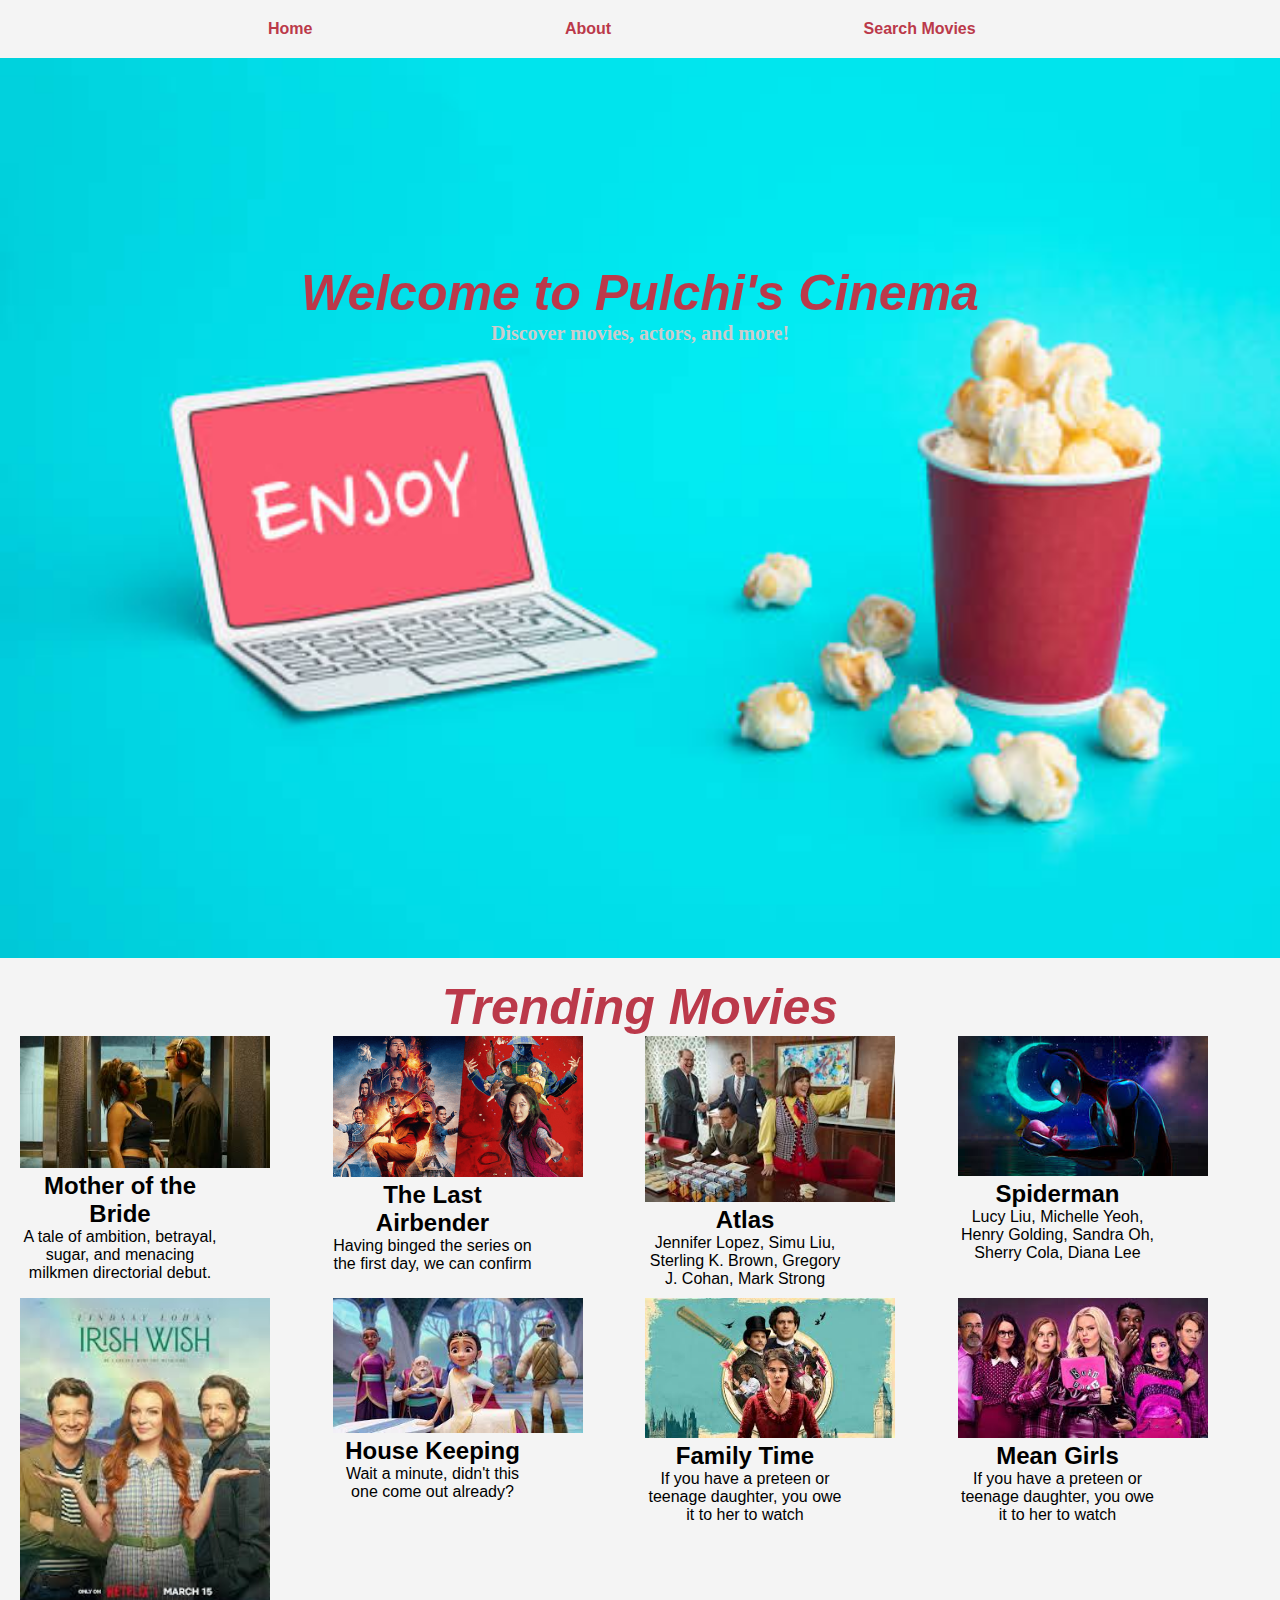
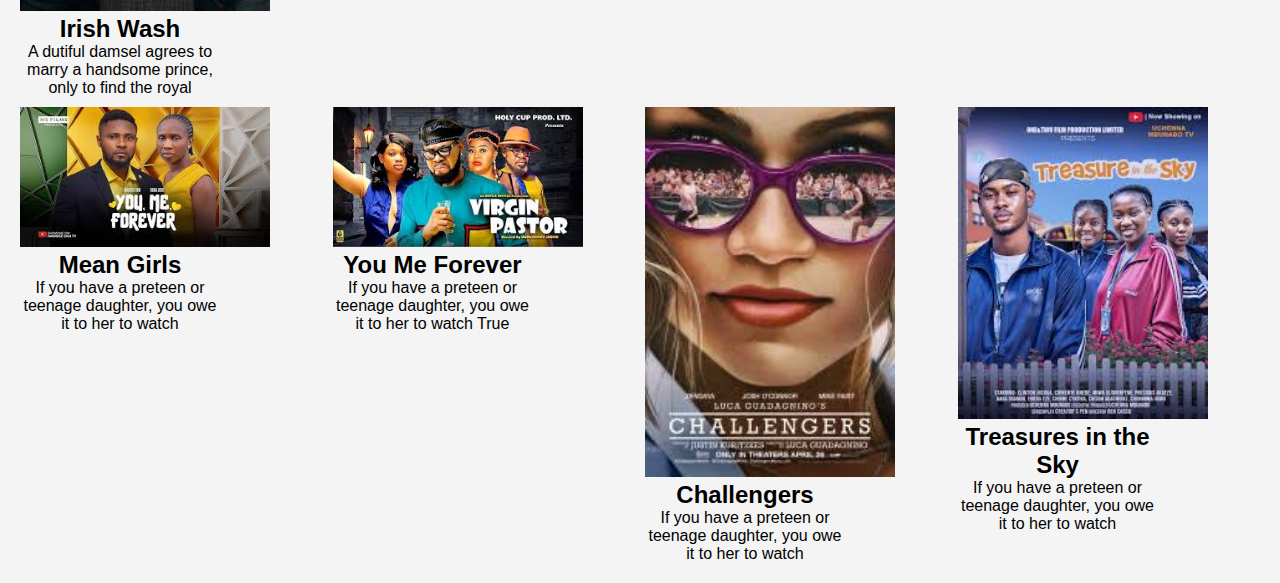
==== index.html @ db787cc2 "first commit" ====
<!DOCTYPE html>
<html lang="en">

<head>
    <meta charset="UTF-8">
    <meta name="viewport" content="width=device-width, initial-scale=1.0">
    <title>Home - Pulch Cinema</title>
    <link rel="stylesheet" href="./assets/style.css">
</head>

<body>
    <nav>
        <ul>
            <li><a href="index.html">Home</a></li>
            <li><a href="about.html">About</a></li>
            <li><a href="search.html">Search Movies</a></li>
        </ul>
    </nav>
    <section class="hero">
        <h1 class="welcome">Welcome to Pulchi's Cinema</h1>
        <p class="content">Discover movies, actors, and more!</p>
    </section>

    <section class="trends-container">
        <h1>Trending Movies</h1>

        <div class="trends">
            <div class="container">
                <img src="./assets/images/trailer1.png" alt="image" class="imagee">
                <h2>Mother of the Bride</h2>
                <p>A tale of ambition, betrayal, sugar, and menacing milkmen directorial debut.</p>
            </div>
            <div class="container">
                <img src="./assets/images/trailer2.png" alt="image" class="imagee">
                <h2>The Last Airbender</h2>
                <p>Having binged the series on the first day, we can confirm</p>
            </div>
            <div class="container">
                <img src="./assets/images/trailer3.png" alt="image" class="imagee">
                <h2>Atlas</h2>
                <p>Jennifer Lopez, Simu Liu, Sterling K. Brown, Gregory J. Cohan, Mark Strong</p>
            </div>
            <div class="container">
                <img src="./assets/images/trailer4.png" alt="image" class="imagee">
                <h2>Spiderman</h2>
                <p>Lucy Liu, Michelle Yeoh, Henry Golding, Sandra Oh, Sherry Cola, Diana Lee</p>
            </div>
            <div class="container">
                <img src="./assets/images/trailer5.png" alt="image" class="imagee">
                <h2>Irish Wash</h2>
                <p>A dutiful damsel agrees to marry a handsome prince, only to find the royal</p>
            </div>
            <div class="container">
                <img src="./assets/images/trailer6.png" alt="image" class="imagee">
                <h2>House Keeping</h2>
                <p>Wait a minute, didn't this one come out already?</p>
            </div>
            <div class="container">
                <img src="./assets/images/trailer7.png" alt="image" class="imagee">
                <h2>Family Time</h2>
                <p>If you have a preteen or teenage daughter, you owe it to her to watch</p>
            </div>
            <div class="container">
                <img src="./assets/images/trailer8.png" alt="image" class="imagee">
                <h2>Mean Girls</h2>
                <p>If you have a preteen or teenage daughter, you owe it to her to watch</p>
            </div>
            <div class="container">
                <img src="./assets/images/trailer9.png" alt="image" class="imagee">
                <h2>Mean Girls</h2>
                <p>If you have a preteen or teenage daughter, you owe it to her to watch</p>
            </div>
            <div class="container">
                <img src="./assets/images/trailer10.png" alt="image" class="imagee">
                <h2>You Me Forever</h2>
                <p>If you have a preteen or teenage daughter, you owe it to her to watch True</p>
            </div>
            <div class="container">
                <img src="./assets/images/trailer11.png" alt="image" class="imagee">
                <h2>Challengers</h2>
                <p>If you have a preteen or teenage daughter, you owe it to her to watch</p>
            </div>
            <div class="container">
                <img src="./assets/images/trailer12.png" alt="image" class="imagee">
                <h2>Treasures in the Sky</h2>
                <p>If you have a preteen or teenage daughter, you owe it to her to watch</p>
            </div>
        </div>

    </section>
</body>

</html>
---- assets/style.css ----
* {
    margin: 0;
    padding: 0;
    box-sizing: border-box;
    
}
body {
    font-family: Arial, sans-serif;
    margin: 0;
    padding: 0;
    background-color: #f4f4f4;
    /* width: 100%;
    display: block;
    justify-content: center;*/
}

nav ul {
    list-style-type: none;
    padding: 20px;
    /* background-color: #00e7ee; */
    /* height: 16vh; */
}

nav ul li {
    display: inline;
    margin-left: 20%;
   
}

nav ul li a {
    color: #bb394a;
    text-decoration: none;
    font-weight: bolder;
    font-size: 16px;
}

h1 {
    color: #bb394a;
    font-size: 50px;
    font-style: oblique;
}

section {
    padding: 20px;
    text-align: center;
}

input[type="text"] {
    padding: 10px;
    width: 250px;
    border-radius: 4px;
    border: 1px solid #ccc;
}

button {
    padding: 10px;
    background-color: #bb394a;
    color: white;
    border: none;
    border-radius: 4px;
    cursor: pointer;
}

button:hover {
    background-color: #4cae4c;
}

#movie-results {
    margin-top: 10px;
    /* width: 100%; */
}

#movie-results ul {
    display: flex;
    flex-wrap: wrap;
    display: grid;
grid-template-columns: repeat(4, 1fr);
grid-template-rows: repeat(4, 1fr);
grid-column-gap: 10px;
grid-row-gap: 50px;
list-style-type: none;
}

.hero {
    background-image: url(./images/hero.png);
    background-repeat: no-repeat;
    background-position: relative;
    background-size: cover;
    width: 100%;
    height: 100vh;
}

.welcome {
  padding-top: 15%;
}

.content {
    color: #ccc;
    font-size: 20px;
    font-family: Georgia, 'Times New Roman', Times, serif;
    font-weight: bold;
}

/* .trends-container {
    width: 100%;
} */

.container {
    width: 200px;
    /* margin-right: 30px; */
}

.imagee {
    width: 250px;
}

.trends {
    display: grid;
    /* margin-left: 50px;
    margin-right: 50px; */
grid-template-columns: repeat(4, 1fr);
/* grid-template-rows: repeat(3, 1fr); */
grid-column-gap: 10px;
grid-row-gap: 10px;
width: 100%;

/* display: flex;
    flex-wrap: wrap;
    display: grid;
grid-template-columns: repeat(4, 1fr);
grid-template-rows: repeat(4, 1fr);
grid-column-gap: 10px;
grid-row-gap: 50px;
width: 100%; */
}
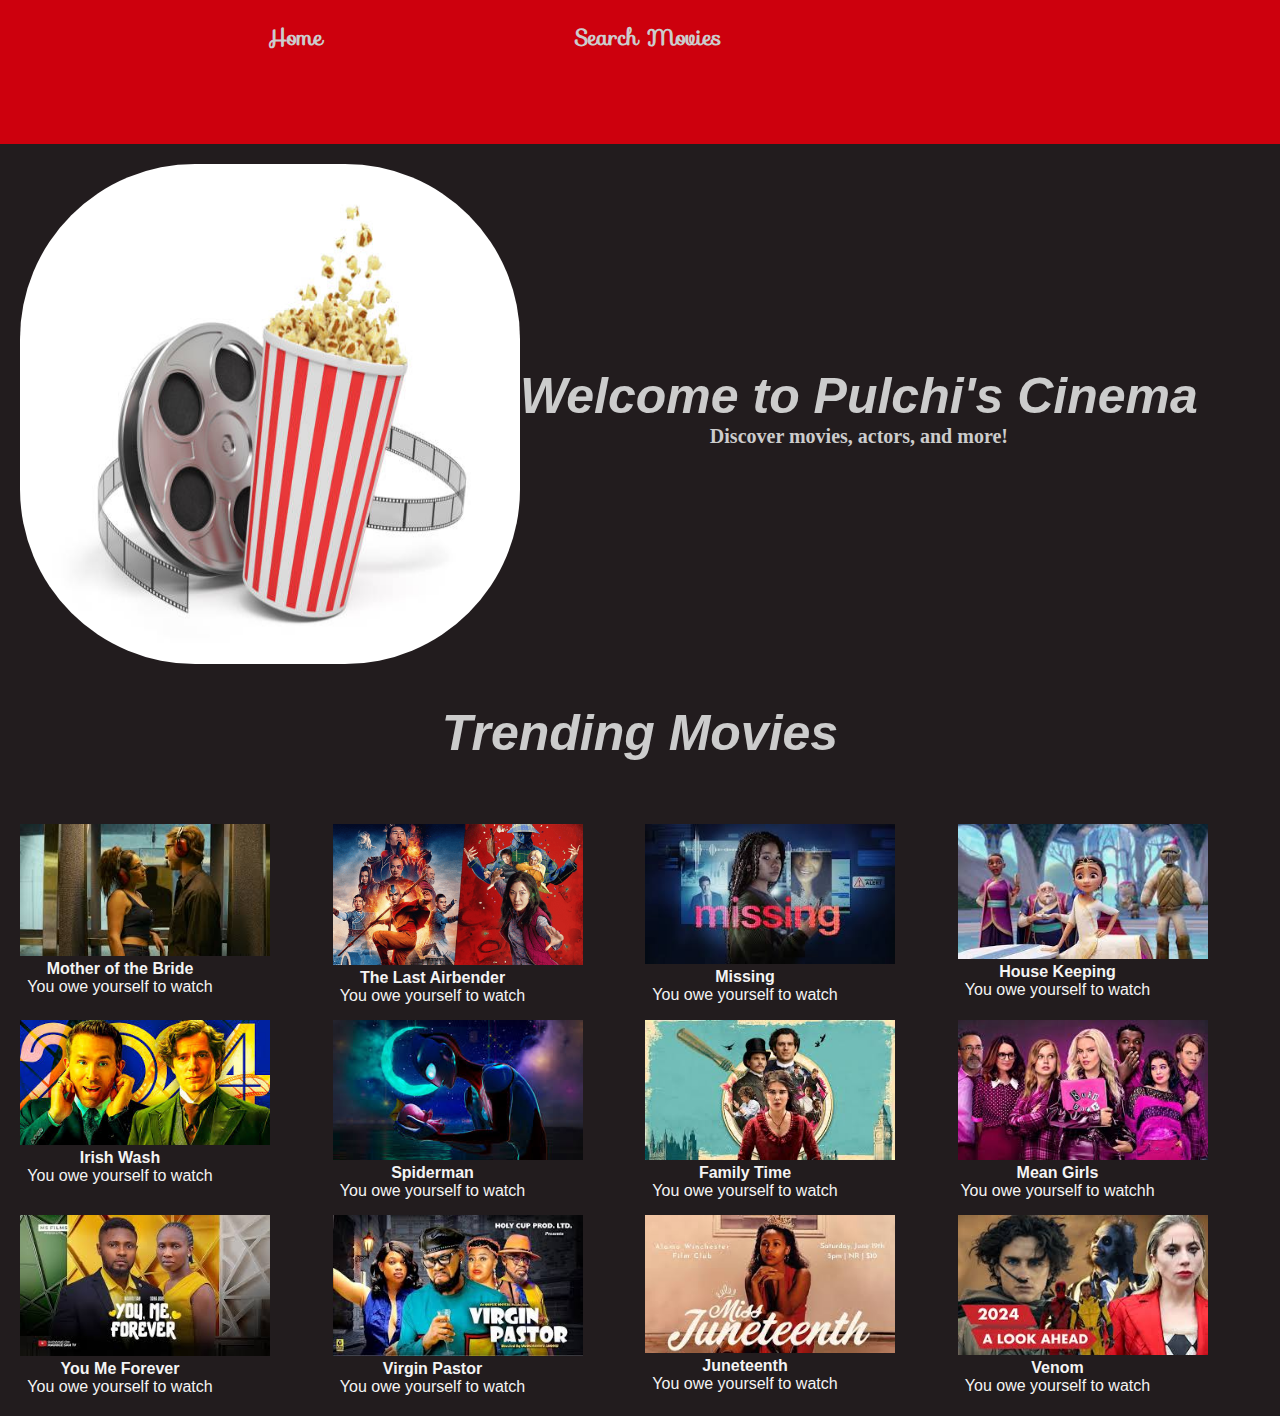
==== commit 97ea160e: "took one section out" ====
--- a/index.html
+++ b/index.html
@@ -6,19 +6,23 @@
     <meta name="viewport" content="width=device-width, initial-scale=1.0">
     <title>Home - Pulch Cinema</title>
     <link rel="stylesheet" href="./assets/style.css">
+    <link href='https://fonts.googleapis.com/css?family=Sofia' rel='stylesheet'>
 </head>
 
 <body>
     <nav>
         <ul>
             <li><a href="index.html">Home</a></li>
-            <li><a href="about.html">About</a></li>
+            <!-- <li><a href="about.html">About</a></li> -->
             <li><a href="search.html">Search Movies</a></li>
         </ul>
     </nav>
     <section class="hero">
-        <h1 class="welcome">Welcome to Pulchi's Cinema</h1>
-        <p class="content">Discover movies, actors, and more!</p>
+        <img src="./assets/images/reel.png" alt="image" id="image">
+        <div>
+            <h1 class="welcome">Welcome to Pulchi's Cinema</h1>
+            <p class="content">Discover movies, actors, and more!</p>
+        </div>
     </section>
 
     <section class="trends-container">
@@ -27,63 +31,63 @@
         <div class="trends">
             <div class="container">
                 <img src="./assets/images/trailer1.png" alt="image" class="imagee">
-                <h2>Mother of the Bride</h2>
-                <p>A tale of ambition, betrayal, sugar, and menacing milkmen directorial debut.</p>
+                <h4>Mother of the Bride</h4>
+                <p>You owe yourself to watch</p>
             </div>
             <div class="container">
                 <img src="./assets/images/trailer2.png" alt="image" class="imagee">
-                <h2>The Last Airbender</h2>
-                <p>Having binged the series on the first day, we can confirm</p>
+                <h4>The Last Airbender</h4>
+                <p>You owe yourself to watch</p>
             </div>
             <div class="container">
-                <img src="./assets/images/trailer3.png" alt="image" class="imagee">
-                <h2>Atlas</h2>
-                <p>Jennifer Lopez, Simu Liu, Sterling K. Brown, Gregory J. Cohan, Mark Strong</p>
+                <img src="./assets/images/trailer16.png" alt="image" class="imagee">
+                <h4>Missing</h4>
+                <p>You owe yourself to watch</p>
+            </div>
+            <div class="container">
+                <img src="./assets/images/trailer6.png" alt="image" class="imagee">
+                <h4>House Keeping</h4>
+                <p>You owe yourself to watch</p>
+            </div>
+            <div class="container">
+                <img src="./assets/images/trailer15.png" alt="image" class="imagee">
+                <h4>Irish Wash</h4>
+                <p>You owe yourself to watch</p>
             </div>
             <div class="container">
                 <img src="./assets/images/trailer4.png" alt="image" class="imagee">
-                <h2>Spiderman</h2>
-                <p>Lucy Liu, Michelle Yeoh, Henry Golding, Sandra Oh, Sherry Cola, Diana Lee</p>
-            </div>
-            <div class="container">
-                <img src="./assets/images/trailer5.png" alt="image" class="imagee">
-                <h2>Irish Wash</h2>
-                <p>A dutiful damsel agrees to marry a handsome prince, only to find the royal</p>
-            </div>
-            <div class="container">
-                <img src="./assets/images/trailer6.png" alt="image" class="imagee">
-                <h2>House Keeping</h2>
-                <p>Wait a minute, didn't this one come out already?</p>
+                <h4>Spiderman</h4>
+                <p>You owe yourself to watch</p>
             </div>
             <div class="container">
                 <img src="./assets/images/trailer7.png" alt="image" class="imagee">
-                <h2>Family Time</h2>
-                <p>If you have a preteen or teenage daughter, you owe it to her to watch</p>
+                <h4>Family Time</h4>
+                <p>You owe yourself to watch</p>
             </div>
             <div class="container">
                 <img src="./assets/images/trailer8.png" alt="image" class="imagee">
-                <h2>Mean Girls</h2>
-                <p>If you have a preteen or teenage daughter, you owe it to her to watch</p>
+                <h4>Mean Girls</h4>
+                <p>You owe yourself to watchh</p>
             </div>
             <div class="container">
                 <img src="./assets/images/trailer9.png" alt="image" class="imagee">
-                <h2>Mean Girls</h2>
-                <p>If you have a preteen or teenage daughter, you owe it to her to watch</p>
+                <h4>You Me Forever</h4>
+                <p>You owe yourself to watch</p>
             </div>
             <div class="container">
                 <img src="./assets/images/trailer10.png" alt="image" class="imagee">
-                <h2>You Me Forever</h2>
-                <p>If you have a preteen or teenage daughter, you owe it to her to watch True</p>
+                <h4>Virgin Pastor</h4>
+                <p>You owe yourself to watch</p>
             </div>
             <div class="container">
-                <img src="./assets/images/trailer11.png" alt="image" class="imagee">
-                <h2>Challengers</h2>
-                <p>If you have a preteen or teenage daughter, you owe it to her to watch</p>
+                <img src="./assets/images/trailer14.png" alt="image" class="imagee">
+                <h4>Juneteenth</h4>
+                <p>You owe yourself to watch</p>
             </div>
             <div class="container">
-                <img src="./assets/images/trailer12.png" alt="image" class="imagee">
-                <h2>Treasures in the Sky</h2>
-                <p>If you have a preteen or teenage daughter, you owe it to her to watch</p>
+                <img src="./assets/images/trailer13.png" alt="image" class="imagee">
+                <h4>Venom</h4>
+                <p>You owe yourself to watch</p>
             </div>
         </div>
 
--- a/assets/style.css
+++ b/assets/style.css
@@ -8,17 +8,15 @@
     font-family: Arial, sans-serif;
     margin: 0;
     padding: 0;
-    background-color: #f4f4f4;
-    /* width: 100%;
-    display: block;
-    justify-content: center;*/
+    background-color: #221c1e;
+    color: #f4f4f4;
 }
 
 nav ul {
     list-style-type: none;
     padding: 20px;
-    /* background-color: #00e7ee; */
-    /* height: 16vh; */
+    background-color: #cd000d;
+    height: 16vh;
 }
 
 nav ul li {
@@ -28,14 +26,15 @@
 }
 
 nav ul li a {
-    color: #bb394a;
+    color: #ccc;
     text-decoration: none;
     font-weight: bolder;
     font-size: 16px;
+    font-family: 'Sofia';font-size: 22px;
 }
 
 h1 {
-    color: #bb394a;
+    color: #ccc;
     font-size: 50px;
     font-style: oblique;
 }
@@ -43,17 +42,18 @@
 section {
     padding: 20px;
     text-align: center;
+    /* display: flex; */
 }
 
 input[type="text"] {
-    padding: 10px;
+    padding: 20px;
     width: 250px;
     border-radius: 4px;
     border: 1px solid #ccc;
 }
 
 button {
-    padding: 10px;
+    padding: 20px;
     background-color: #bb394a;
     color: white;
     border: none;
@@ -67,7 +67,6 @@
 
 #movie-results {
     margin-top: 10px;
-    /* width: 100%; */
 }
 
 #movie-results ul {
@@ -82,16 +81,22 @@
 }
 
 .hero {
-    background-image: url(./images/hero.png);
-    background-repeat: no-repeat;
+    /* background-image: url(./images/try.png); */
+    /* background-repeat: no-repeat;
     background-position: relative;
     background-size: cover;
     width: 100%;
-    height: 100vh;
-}
-
+    height: 100vh; */
+    display: flex;
+}
+
+#image {
+    width: 500px;
+    height: 500px;
+    border-radius: 35%;
+}
 .welcome {
-  padding-top: 15%;
+  padding-top: 30%;
 }
 
 .content {
@@ -99,16 +104,22 @@
     font-size: 20px;
     font-family: Georgia, 'Times New Roman', Times, serif;
     font-weight: bold;
-}
-
-/* .trends-container {
-    width: 100%;
-} */
+    margin-bottom: 0%;
+}
+
+.trends-container {
+    /* margin-top: 5%; */
+}
+
+.trends-container h1 {
+    margin-bottom: 5%;
+}
+
 
 .container {
     width: 200px;
-    /* margin-right: 30px; */
-}
+}
+
 
 .imagee {
     width: 250px;
@@ -116,20 +127,156 @@
 
 .trends {
     display: grid;
-    /* margin-left: 50px;
-    margin-right: 50px; */
 grid-template-columns: repeat(4, 1fr);
-/* grid-template-rows: repeat(3, 1fr); */
+grid-template-rows: repeat(3, 1fr);
 grid-column-gap: 10px;
-grid-row-gap: 10px;
+grid-row-gap: 15px;
 width: 100%;
-
-/* display: flex;
+}
+
+
+/* About Page container */
+/* .about-content {
+    margin: 20px;
+    padding: 20px;
+    background-color: #f4f4f4;
+    border-radius: 10px;
+    opacity: 0;
+    animation: fadeIn 1.5s ease-in forwards;
+    display: grid;
+grid-template-columns: repeat(2, 1fr);
+grid-template-rows: repeat(3, 1fr);
+grid-column-gap: 0px;
+grid-row-gap: 0px; */
+}
+
+/* Logo styling */
+.logo-container {
+    text-align: center;
+    margin-bottom: 20px;
+}
+
+.about-grid {
+    display: flex;
     flex-wrap: wrap;
-    display: grid;
-grid-template-columns: repeat(4, 1fr);
-grid-template-rows: repeat(4, 1fr);
-grid-column-gap: 10px;
-grid-row-gap: 50px;
-width: 100%; */
-}+}
+
+.about-logo {
+    width: 280px; /* Adjust size to fit the design */
+    height: auto;
+    opacity: 0;
+    animation: fadeIn 1.5s ease-in forwards;
+}
+
+/* Image styling for other images on the page */
+.image-container {
+    text-align: center;
+    margin: 20px 0;
+}
+
+.about-image {
+    width: 300px; /* Adjust width for uniformity */
+    height: auto;
+    border-radius: 10px;
+    box-shadow: 0 4px 8px rgba(0, 0, 0, 0.1);
+    transition: transform 0.3s ease;
+    opacity: 0;
+    animation: fadeIn 2s ease-in forwards;
+}
+
+/* Hover effect for images */
+.about-image:hover {
+    transform: scale(1.05);
+}
+
+/* Existing animations and styles for the rest of the content */
+@keyframes fadeIn {
+    from {
+        opacity: 0;
+    }
+    to {
+        opacity: 1;
+    }
+}
+
+/* Existing animations for other elements */
+.about-content h2, .about-content h3 {
+    color: #333;
+    font-family: Cambria, Cochin, Georgia, Times, 'Times New Roman', serif;
+    opacity: 0;
+    animation: slideInLeft 1s ease-out forwards;
+    animation-delay: 0.5s;
+}
+
+@keyframes slideInLeft {
+    from {
+        transform: translateX(-100%);
+        opacity: 0;
+    }
+    to {
+        transform: translateX(0);
+        opacity: 1;
+    }
+}
+
+/* Paragraphs fade in */
+.about-content p {
+    color: #555;
+    font-size: 1.5em;
+    line-height: 1.6;
+    opacity: 0;
+    animation: fadeInUp 1s ease-in forwards;
+    animation-delay: 1s;
+}
+
+@keyframes fadeInUp {
+    from {
+        transform: translateY(20px);
+        opacity: 0;
+    }
+    to {
+        transform: translateY(0);
+        opacity: 1;
+    }
+}
+
+/* List fade in */
+.about-content ul {
+    list-style-type: none;
+    margin: 10px 0;
+    opacity: 0;
+    animation: fadeIn 2s ease-in forwards;
+    animation-delay: 1.5s;
+}
+
+.about-content ul li {
+    font-size: 1.1em;
+    margin-bottom: 10px;
+    opacity: 0;
+    animation: fadeInUp 1s ease-in forwards;
+    animation-delay: 2s;
+}
+
+/* Italic text bounce-in */
+.about-content em {
+    font-size: 1.2em;
+    font-style: italic;
+    color: #222;
+    opacity: 0;
+    animation: bounceIn 2s ease-out forwards;
+    animation-delay: 2.5s;
+}
+
+@keyframes bounceIn {
+    0% {
+        transform: scale(0.8);
+        opacity: 0;
+    }
+    50% {
+        transform: scale(1.2);
+        opacity: 1;
+    }
+    100% {
+        transform: scale(1);
+    }
+}
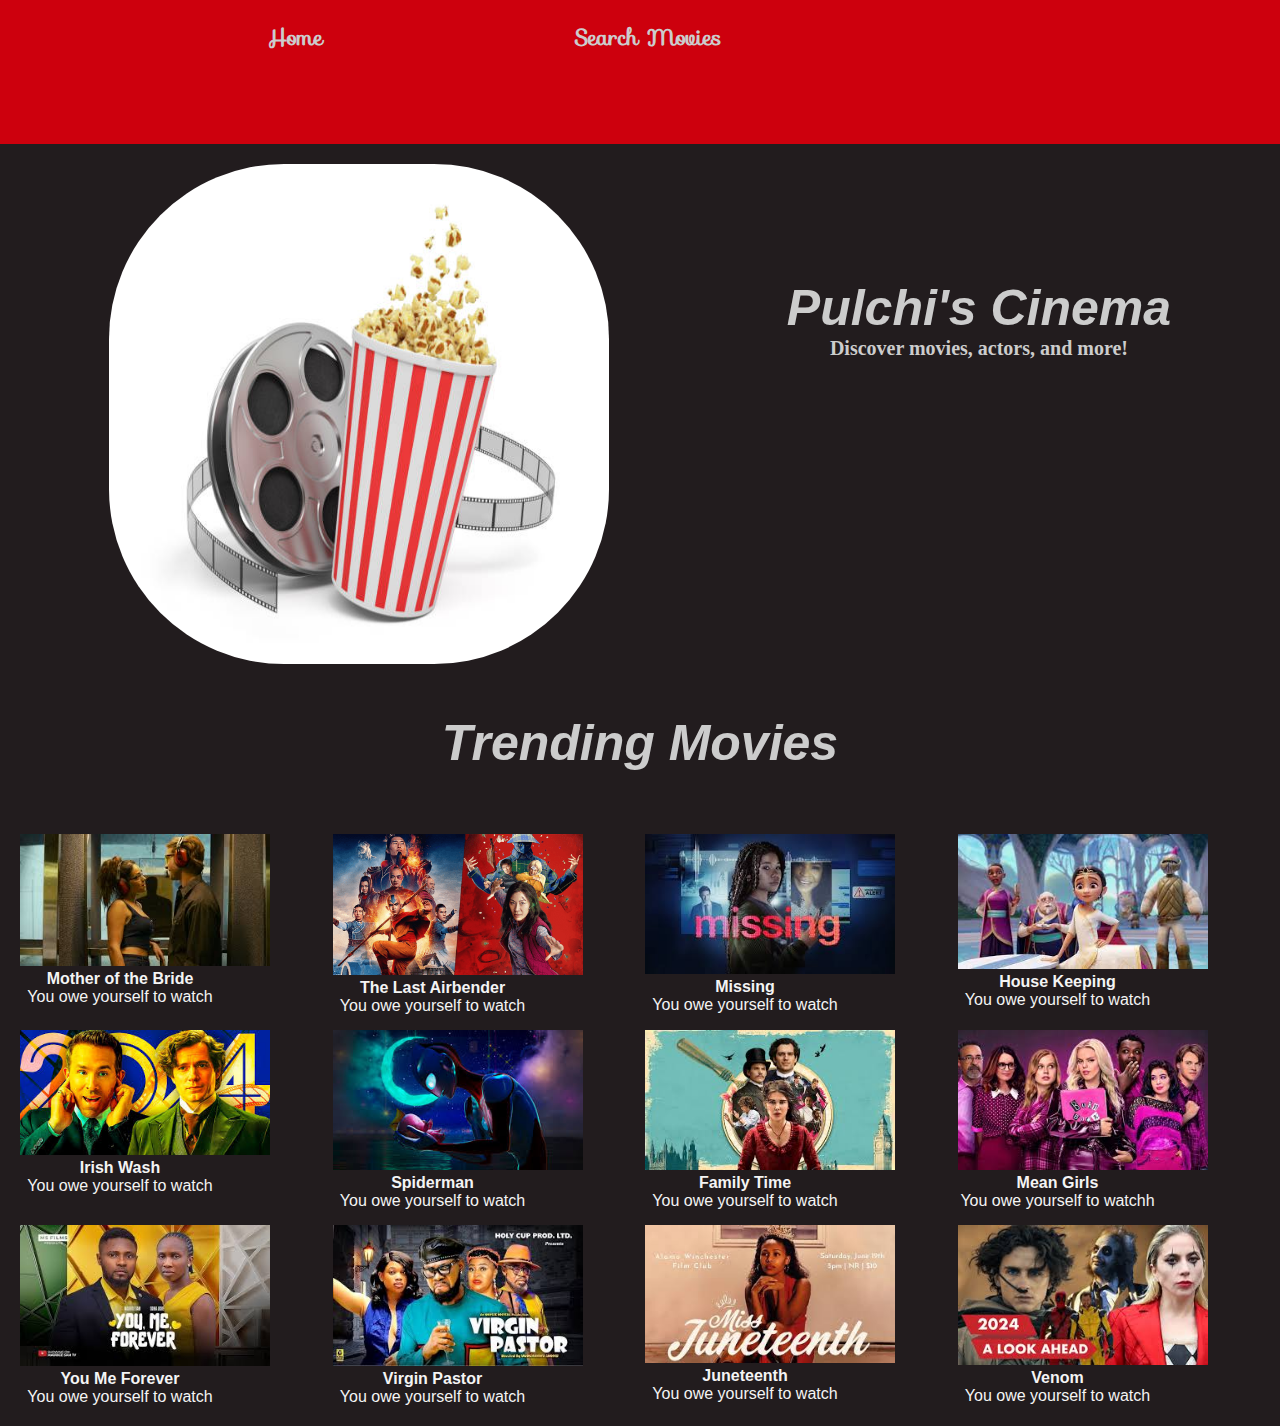
==== commit 7dcae0fa: "Monday - start of React" ====
--- a/index.html
+++ b/index.html
@@ -20,7 +20,7 @@
     <section class="hero">
         <img src="./assets/images/reel.png" alt="image" id="image">
         <div>
-            <h1 class="welcome">Welcome to Pulchi's Cinema</h1>
+            <h1 class="welcome">Pulchi's Cinema</h1>
             <p class="content">Discover movies, actors, and more!</p>
         </div>
     </section>
--- a/assets/style.css
+++ b/assets/style.css
@@ -67,6 +67,7 @@
 
 #movie-results {
     margin-top: 10px;
+    border: 1px solid #f4f4f4;
 }
 
 #movie-results ul {
@@ -80,6 +81,12 @@
 list-style-type: none;
 }
 
+#movie-results title {
+margin-bottom: 3%;
+}
+
+
+
 .hero {
     /* background-image: url(./images/try.png); */
     /* background-repeat: no-repeat;
@@ -88,6 +95,7 @@
     width: 100%;
     height: 100vh; */
     display: flex;
+    justify-content: space-around;
 }
 
 #image {
@@ -108,7 +116,7 @@
 }
 
 .trends-container {
-    /* margin-top: 5%; */
+    margin-top: 10px;
 }
 
 .trends-container h1 {
@@ -147,8 +155,8 @@
 grid-template-columns: repeat(2, 1fr);
 grid-template-rows: repeat(3, 1fr);
 grid-column-gap: 0px;
-grid-row-gap: 0px; */
-}
+grid-row-gap: 0px; 
+}*/
 
 /* Logo styling */
 .logo-container {
